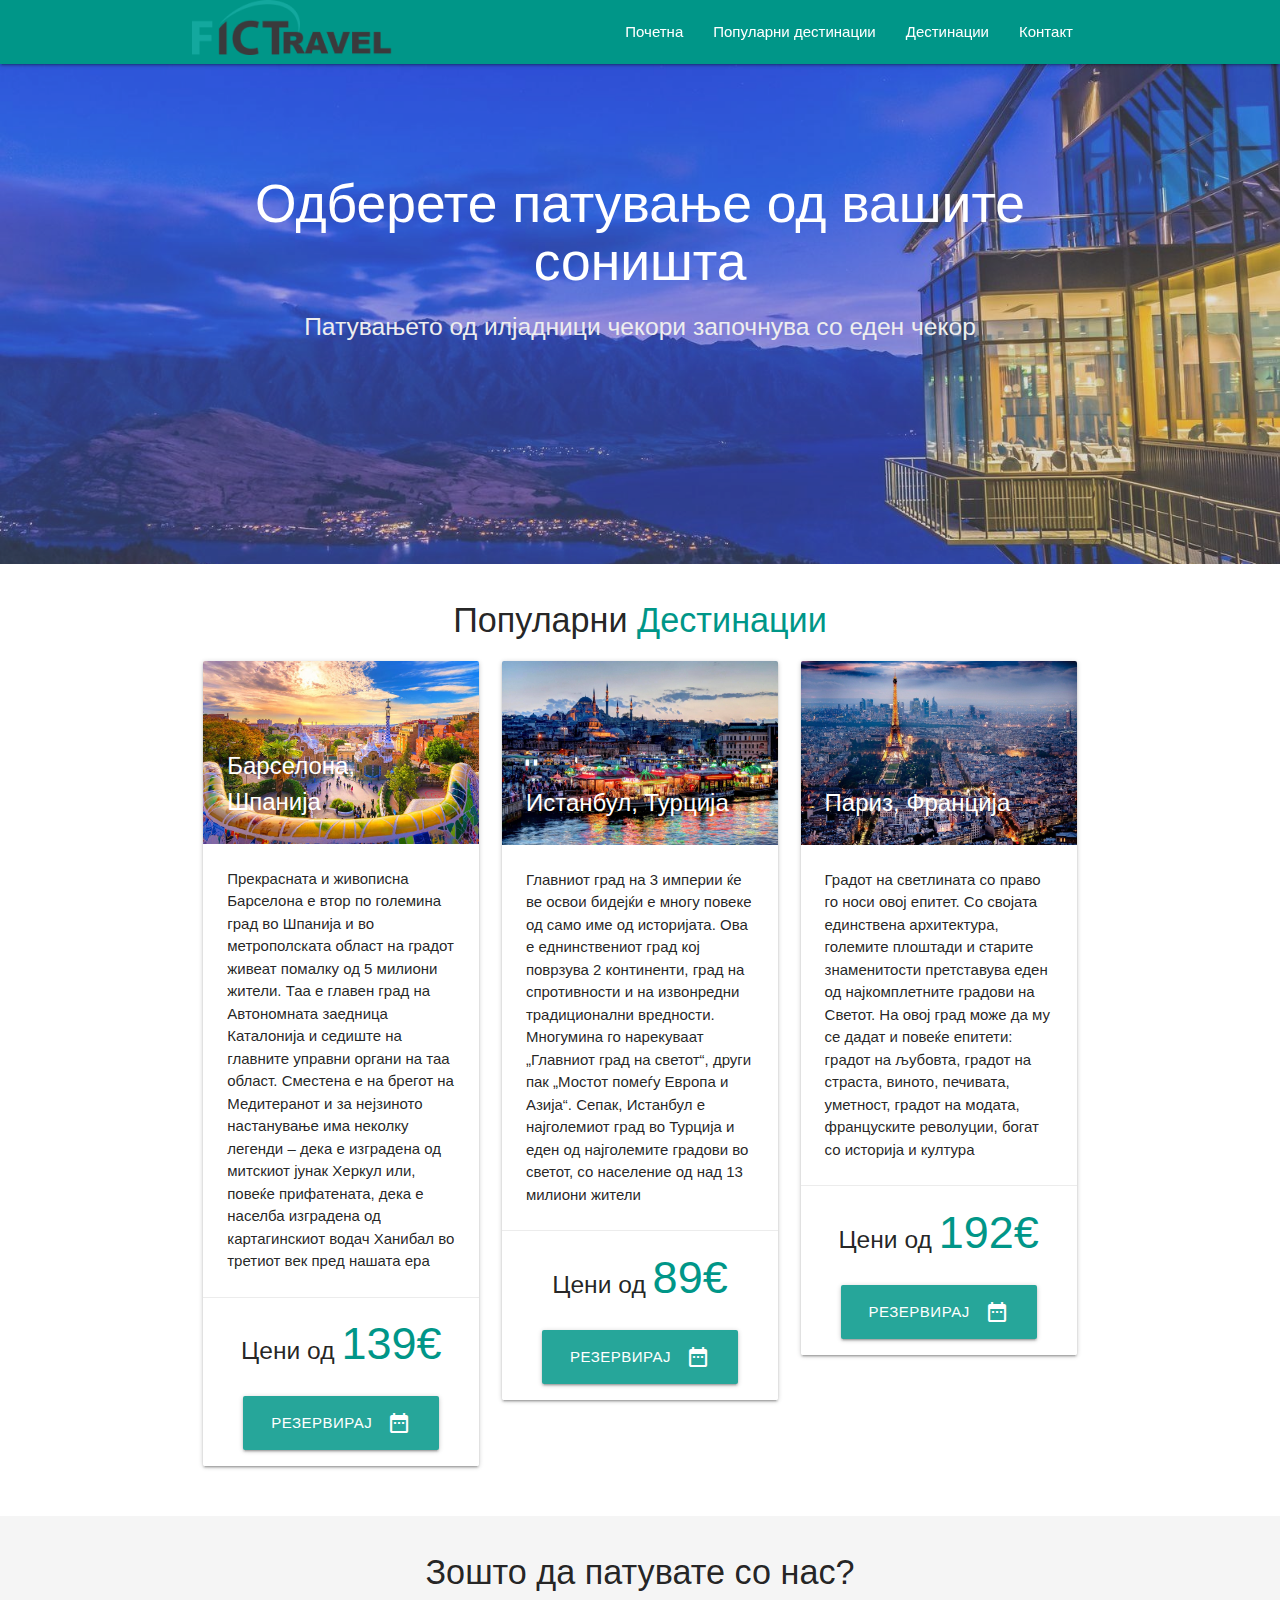
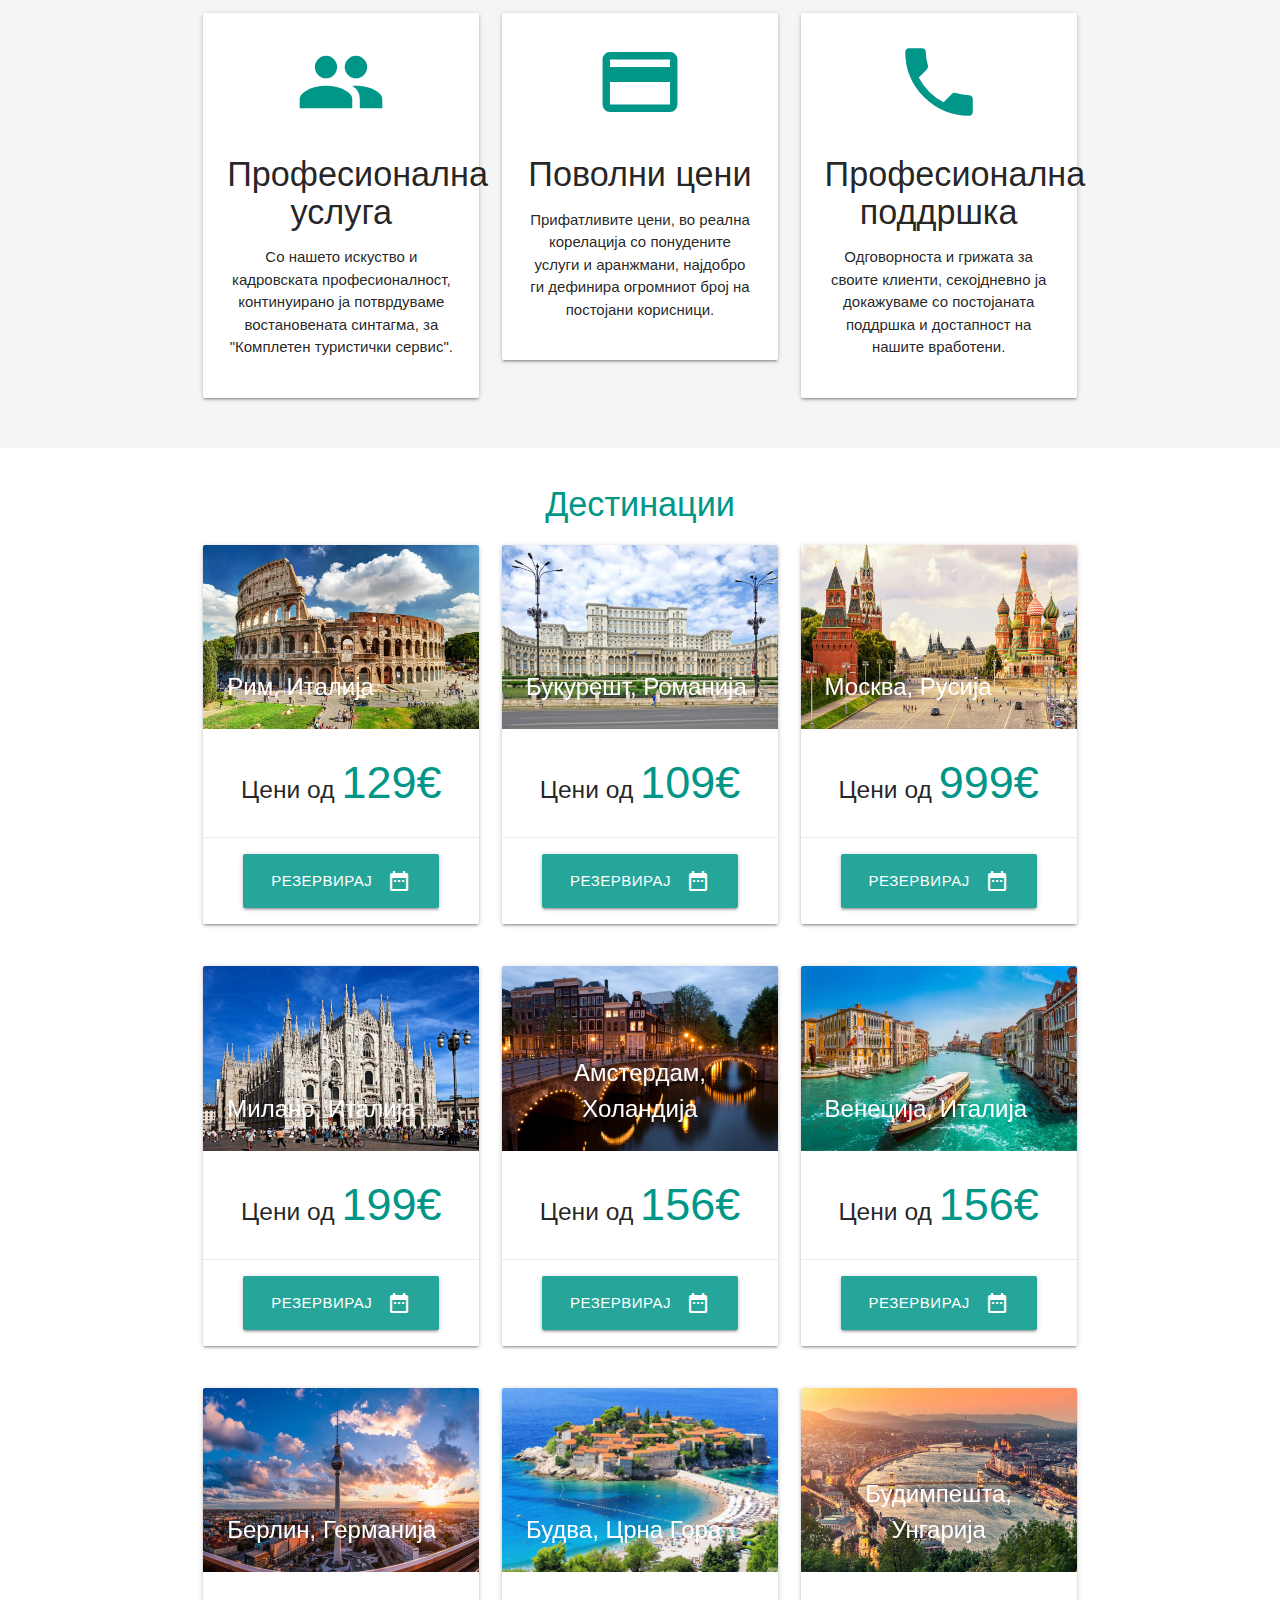
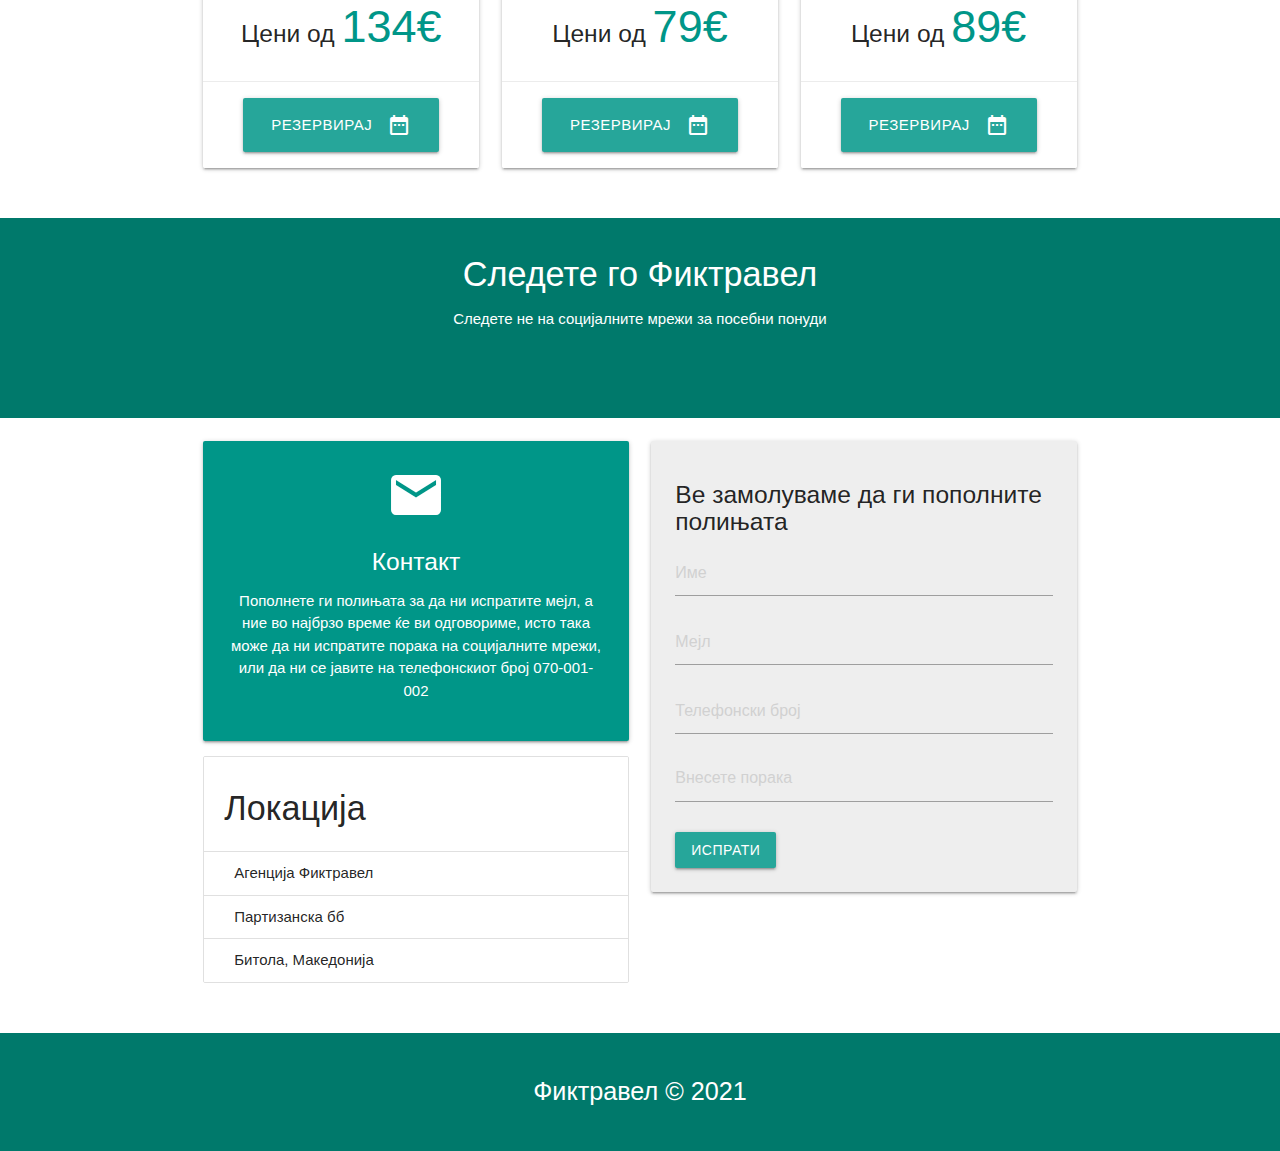
==== index.html @ 1c83683d "Materialize" ====
<!DOCTYPE html>
<html>
  <head>
    <!--Import Google Icon Font-->
    <link
      href="https://fonts.googleapis.com/icon?family=Material+Icons"
      rel="stylesheet"
    />
    <!--Import materialize.css-->
    <link
      rel="stylesheet"
      href="https://cdnjs.cloudflare.com/ajax/libs/materialize/1.0.0/css/materialize.min.css"
    />
    <!-- Font awesome CDN -->
    <link
      rel="stylesheet"
      href="https://pro.fontawesome.com/releases/v5.10.0/css/all.css"
      integrity="sha384-AYmEC3Yw5cVb3ZcuHtOA93w35dYTsvhLPVnYs9eStHfGJvOvKxVfELGroGkvsg+p"
      crossorigin="anonymous"
    />
    <link rel="stylesheet" href="css/main.css" />

    <!--Let browser know website is optimized for mobile-->
    <meta name="viewport" content="width=device-width, initial-scale=1.0" />
    <title>Fictravel</title>
  </head>

  <body id="pocetna" class="scrollspy">
    <div class="navbar-fixed">
      <nav class="teal">
        <div class="container">
          <div class="nav-wrapper">
            <a href="#" class="brand-logo"
              ><img src="img/Fiktravel.png" alt=""
            /></a>
            <a href="" data-target="mobile-nav" class="sidenav-trigger">
              <i class="material-icons">menu</i>
            </a>
            <ul class="right hide-on-med-and-down">
              <li>
                <a href="#pocetna" class="">Почетна</a>
              </li>
              <li>
                <a href="#popdestinacii" class="">Популарни дестинации</a>
              </li>
              <li>
                <a href="#destinacii" class="">Дестинации</a>
              </li>
              <li>
                <a href="#kontakt" class="">Контакт</a>
              </li>
            </ul>
          </div>
        </div>
      </nav>
    </div>

    <ul class="sidenav" id="mobile-nav">
      <li>
        <a href="#pocetna" class="">Почетна</a>
      </li>
      <li>
        <a href="#popdestinacii" class="">Популарни дестинации</a>
      </li>
      <li>
        <a href="#destinacii" class="">Дестинации</a>
      </li>

      <li>
        <a href="#kontakt" class="">Контакт</a>
      </li>
    </ul>

    <!-- Секција: Слајдер -->
    <section class="section-slider slider">
      <ul class="slides">
        <li>
          <img src="img/slide1.jpg" />
          <div class="caption center-align">
            <h2>Одберете патување од вашите соништа</h2>
            <h5 class="light grey-text text-lighten-3 hide-on-small-only">
              Патувањето од илјадници чекори започнува со еден чекор
            </h5>
          </div>
        </li>
        <li>
          <img src="img/slide2.jpg" />
          <div class="caption left-align">
            <h2>Резервирајте онлајн</h2>
            <h5 class="light grey-text text-lighten-3 hide-on-small-only">
              Да патуваш, значи да живееш.
            </h5>
          </div>
        </li>
        <li>
          <img src="img/slide3.jpg" />
          <div class="caption right-align">
            <h2>Групни и индивидуални патувања</h2>
            <h5 class="light grey-text text-lighten-3 hide-on-med-and-down">
              Добро е да има крај на некое патување, но нека биде патување кое
              вреди.
            </h5>
          </div>
        </li>
      </ul>
    </section>

    <!-- Секција: Популарни места -->
    <section id="popdestinacii" class="section section-popular scrollspy">
      <div class="container">
        <div class="row">
          <h4 class="center">
            Популарни <span class="teal-text">Дестинации</span>
          </h4>
          <div class="col s12 m4">
            <div class="card">
              <div class="card-image">
                <img src="img/barselona.jpg" alt="" />
                <span class="card-title">Барселона, Шпанија</span>
              </div>
              <div class="card-content">
                <p>
                  Прекрасната и живописна Барселона е втор по големина град во
                  Шпанија и во метрополската област на градот живеат помалку од
                  5 милиони жители. Таа е главен град на Автономната заедница
                  Каталонија и седиште на главните управни органи на таа област.
                  Сместена е на брегот на Медитеранот и за нејзиното настанување
                  има неколку легенди – дека е изградена од митскиот јунак
                  Херкул или, повеќе прифатената, дека е населба изградена од
                  картагинскиот водач Ханибал во третиот век пред нашата ера
                </p>
              </div>
              <div class="card-action center">
                <h5>
                  Цени од
                  <span class="teal-text" style="font-size: 45px"
                    >139&euro;</span
                  >
                </h5>
                <br />
                <a class="waves-effect waves-light btn-large"
                  ><i class="material-icons right">date_range</i>Резервирај
                </a>
              </div>
            </div>
          </div>
          <div class="col s12 m4">
            <div class="card">
              <div class="card-image">
                <img src="img/istanbul.jpg" alt="" />
                <span class="card-title">Истанбул, Турција</span>
              </div>
              <div class="card-content">
                <p>
                  Главниот град на 3 империи ќе ве освои бидејќи е многу повеке
                  од само име од историјата. Ова е еднинствениот град кој
                  поврзува 2 континенти, град на спротивности и на извонредни
                  традиционални вредности. Многумина го нарекуваат „Главниот
                  град на светот“, други пак „Мостот помеѓу Европа и Азија“.
                  Сепак, Истанбул е најголемиот град во Турција и еден од
                  најголемите градови во светот, со население од над 13 милиони
                  жители
                </p>
              </div>
              <div class="card-action center">
                <h5>
                  Цени од
                  <span class="teal-text" style="font-size: 45px"
                    >89&euro;</span
                  >
                </h5>
                <br />
                <a class="waves-effect waves-light btn-large"
                  ><i class="material-icons right">date_range</i>Резервирај
                </a>
              </div>
            </div>
          </div>
          <div class="col s12 m4">
            <div class="card">
              <div class="card-image">
                <img src="img/pariz.jpg" alt="" />
                <span class="card-title">Париз, Франција</span>
              </div>
              <div class="card-content">
                <p>
                  Градот на светлината со право го носи овој епитет. Со својата
                  единствена архитектура, големите плоштади и старите
                  знаменитости претставува еден од најкомплетните градови на
                  Светот. На овој град може да му се дадат и повеќе епитети:
                  градот на љубовта, градот на страста, виното, печивата,
                  уметност, градот на модата, француските револуции, богат со
                  историја и култура
                </p>
              </div>
              <div class="card-action center">
                <h5>
                  Цени од
                  <span class="teal-text" style="font-size: 45px"
                    >192&euro;</span
                  >
                </h5>
                <br />
                <a class="waves-effect waves-light btn-large"
                  ><i class="material-icons right">date_range</i>Резервирај
                </a>
              </div>
            </div>
          </div>
        </div>
      </div>
    </section>

    <!-- Секција: Зошто -->
    <section class="section section-icons grey lighten-4 center">
      <div class="container">
        <div class="row">
          <h4>Зошто да патувате со нас?</h4>
          <div class="col s12 m4">
            <div class="card-panel">
              <i class="material-icons large teal-text">people</i>
              <h4>Професионална услуга</h4>
              <p>
                Со нашето искуство и кадровската професионалност, континуирано
                ја потврдуваме востановената синтагма, за "Комплетен туристички
                сервис".
              </p>
            </div>
          </div>
          <div class="col s12 m4">
            <div class="card-panel">
              <i class="material-icons large teal-text">payment</i>
              <h4>Поволни цени</h4>
              <p>
                Прифатливите цени, во реална корелација со понудените услуги и
                аранжмани, најдобро ги дефинира огромниот број на постојани
                корисници.
              </p>
            </div>
          </div>
          <div class="col s12 m4">
            <div class="card-panel">
              <i class="material-icons large teal-text">call</i>
              <h4>Професионална поддршка</h4>
              <p>
                Одговорноста и грижата за своите клиенти, секојдневно ја
                докажуваме со постојаната поддршка и достапност на нашите
                вработени.
              </p>
            </div>
          </div>
        </div>
      </div>
    </section>

    <!-- Секција: Дестинации -->
    <section
      id="destinacii"
      class="section section-destinations center scrollspy"
    >
      <div class="container">
        <!-- РЕД 1 -->
        <div class="row">
          <h4 class="teal-text">Дестинации</h4>
          <div class="col s12 m4">
            <div class="card">
              <div class="card-image">
                <img src="img/Rim.jpg" class="materialboxed responsive-img" />
                <span class="card-title">Рим, Италија</span>
              </div>
              <div class="card-content">
                <h5>
                  Цени од
                  <span class="teal-text" style="font-size: 45px"
                    >129&euro;</span
                  >
                </h5>
              </div>
              <div class="card-action">
                <a class="waves-effect waves-light btn-large"
                  ><i class="material-icons right">date_range</i>Резервирај
                </a>
              </div>
            </div>
          </div>
          <div class="col s12 m4">
            <div class="card">
              <div class="card-image">
                <img
                  src="img/bukurest.jpg"
                  class="materialboxed responsive-img"
                />
                <span class="card-title">Букурешт, Романија</span>
              </div>
              <div class="card-content">
                <h5>
                  Цени од
                  <span class="teal-text" style="font-size: 45px"
                    >109&euro;</span
                  >
                </h5>
              </div>
              <div class="card-action">
                <a class="waves-effect waves-light btn-large"
                  ><i class="material-icons right">date_range</i>Резервирај
                </a>
              </div>
            </div>
          </div>
          <div class="col s12 m4">
            <div class="card">
              <div class="card-image">
                <img
                  src="img/Moskva.jpg"
                  class="materialboxed responsive-img"
                />
                <span class="card-title">Москва, Русија</span>
              </div>
              <div class="card-content">
                <h5>
                  Цени од
                  <span class="teal-text" style="font-size: 45px"
                    >999&euro;</span
                  >
                </h5>
              </div>
              <div class="card-action">
                <a class="waves-effect waves-light btn-large"
                  ><i class="material-icons right">date_range</i>Резервирај
                </a>
              </div>
            </div>
          </div>
        </div>
        <!-- РЕД 2 -->
        <div class="row">
          <div class="col s12 m4">
            <div class="card">
              <div class="card-image">
                <img
                  src="img/milano.jpg"
                  class="materialboxed responsive-img"
                />
                <span class="card-title">Милано, Италија</span>
              </div>

              <div class="card-content">
                <h5>
                  Цени од
                  <span class="teal-text" style="font-size: 45px"
                    >199&euro;</span
                  >
                </h5>
              </div>
              <div class="card-action">
                <a class="waves-effect waves-light btn-large"
                  ><i class="material-icons right">date_range</i>Резервирај
                </a>
              </div>
            </div>
          </div>
          <div class="col s12 m4">
            <div class="card">
              <div class="card-image">
                <img
                  src="img/amsterdam.jpg"
                  class="materialboxed responsive-img"
                />
                <span class="card-title">Амстердам, Холандија</span>
              </div>

              <div class="card-content">
                <h5>
                  Цени од
                  <span class="teal-text" style="font-size: 45px"
                    >156&euro;</span
                  >
                </h5>
              </div>
              <div class="card-action">
                <a class="waves-effect waves-light btn-large"
                  ><i class="material-icons right">date_range</i>Резервирај
                </a>
              </div>
            </div>
          </div>
          <div class="col s12 m4">
            <div class="card">
              <div class="card-image">
                <img
                  src="img/venecija.jpg"
                  class="materialboxed responsive-img"
                />
                <span class="card-title">Венеција, Италија</span>
              </div>
              <div class="card-content">
                <h5>
                  Цени од
                  <span class="teal-text" style="font-size: 45px"
                    >156&euro;</span
                  >
                </h5>
              </div>
              <div class="card-action">
                <a class="waves-effect waves-light btn-large"
                  ><i class="material-icons right">date_range</i>Резервирај
                </a>
              </div>
            </div>
          </div>
        </div>
        <!-- РЕД 3 -->
        <div class="row">
          <div class="col s12 m4">
            <div class="card">
              <div class="card-image">
                <img
                  src="img/berlin.jpg"
                  class="materialboxed responsive-img"
                />
                <span class="card-title">Берлин, Германија</span>
              </div>

              <div class="card-content">
                <h5>
                  Цени од
                  <span class="teal-text" style="font-size: 45px"
                    >134&euro;</span
                  >
                </h5>
              </div>
              <div class="card-action">
                <a class="waves-effect waves-light btn-large"
                  ><i class="material-icons right">date_range</i>Резервирај
                </a>
              </div>
            </div>
          </div>
          <div class="col s12 m4">
            <div class="card">
              <div class="card-image">
                <img src="img/budva.jpg" class="materialboxed responsive-img" />
                <span class="card-title">Будва, Црна Гора</span>
              </div>

              <div class="card-content">
                <h5>
                  Цени од
                  <span class="teal-text" style="font-size: 45px"
                    >79&euro;</span
                  >
                </h5>
              </div>
              <div class="card-action">
                <a class="waves-effect waves-light btn-large"
                  ><i class="material-icons right">date_range</i>Резервирај
                </a>
              </div>
            </div>
          </div>
          <div class="col s12 m4">
            <div class="card">
              <div class="card-image">
                <img
                  src="img/budimpesta.jpg"
                  class="materialboxed responsive-img"
                />
                <span class="card-title">Будимпешта, Унгарија</span>
              </div>
              <div class="card-content">
                <h5>
                  Цени од
                  <span class="teal-text" style="font-size: 45px"
                    >89&euro;</span
                  >
                </h5>
              </div>
              <div class="card-action">
                <a class="waves-effect waves-light btn-large"
                  ><i class="material-icons right">date_range</i>Резервирај
                </a>
              </div>
            </div>
          </div>
        </div>
      </div>
    </section>

    <!-- Секција: Следење  -->
    <section class="section section-follow teal darken-2 white-text center">
      <div class="container">
        <div class="row">
          <div class="col s12">
            <h4>Следете го Фиктравел</h4>
            <p>Следете не на социјалните мрежи за посебни понуди</p>
            <p>
              <a href="#" class="white-text">
                <i class="fab fa-facebook fa-4x"></i>
              </a>
              <a href="#" class="white-text">
                <i class="fab fa-twitter fa-4x"></i>
              </a>
              <a href="#" class="white-text">
                <i class="fab fa-linkedin fa-4x"></i>
              </a>
              <a href="#" class="white-text">
                <i class="fab fa-google-plus fa-4x"></i>
              </a>
              <a href="#" class="white-text">
                <i class="fab fa-pinterest fa-4x"></i>
              </a>
            </p>
          </div>
        </div>
      </div>
    </section>

    <!-- Секција: Контакт -->
    <section id="kontakt" class="section section-contact scrollspy">
      <div class="container">
        <div class="row">
          <div class="col s12 m6">
            <div class="card-panel teal white-text center">
              <i class="material-icons medium">email</i>
              <h5>Контакт</h5>
              <p>
                Пополнете ги полињата за да ни испратите мејл, а ние во најбрзо
                време ќе ви одговориме, исто така може да ни испратите порака на
                социјалните мрежи, или да ни се јавите на телефонскиот број
                070-001-002
              </p>
            </div>
            <ul class="collection with-header">
              <li class="collection-header"><h4>Локација</h4></li>
              <li class="collection-item">Агенција Фиктравел</li>
              <li class="collection-item">Партизанска бб</li>
              <li class="collection-item">Битола, Македонија</li>
            </ul>
          </div>
          <div class="col s12 m6">
            <div class="card-panel grey lighten-3">
              <h5>Ве замолуваме да ги пополните полињата</h5>
              <div class="input-field">
                <input type="text" placeholder="Име" />
              </div>
              <div class="input-field">
                <input type="text" placeholder="Мејл" />
              </div>
              <div class="input-field">
                <input type="text" placeholder="Телефонски број" />
              </div>
              <div class="input-field">
                <textarea
                  class="materialize-textarea"
                  placeholder="Внесете порака"
                ></textarea>
              </div>
              <input type="submit" value="Испрати" class="btn" />
            </div>
          </div>
        </div>
      </div>
    </section>

    <!-- Footer -->
    <footer class="section teal darken-2 white-text center">
      <p class="flow-text">Фиктравел &copy; 2021</p>
    </footer>

    <!--JavaScript at end of body for optimized loading-->
    <script src="https://cdnjs.cloudflare.com/ajax/libs/materialize/1.0.0/js/materialize.min.js"></script>

    <script>
      // Side Nav
      const sideNav = document.querySelector('.sidenav');
      M.Sidenav.init(sideNav, {});

      // Slider
      const slider = document.querySelector('.slider');
      M.Slider.init(slider, {
        indicators: false,
        height: 500,
        transition: 500,
        interval: 6000,
      });

      // Autocomplete
      const ac = document.querySelector('.autocomplete');
      M.Autocomplete.init(ac, {
        data: {
          Барселона: null,
          Париз: null,
          Калифорнија: null,
          Јамајка: null,
        },
      });

      // Material Boxded
      const mb = document.querySelectorAll('.materialboxed');
      M.Materialbox.init(mb, {});

      // Scroll Spy
      const ss = document.querySelectorAll('.scrollspy');
      M.ScrollSpy.init(ss, {});
    </script>
  </body>
</html>
---- css/main.css ----
.section-follow .fa-4x {
  margin: 5px 10px;
}

.section-slider img {
  opacity: 0.7;
}
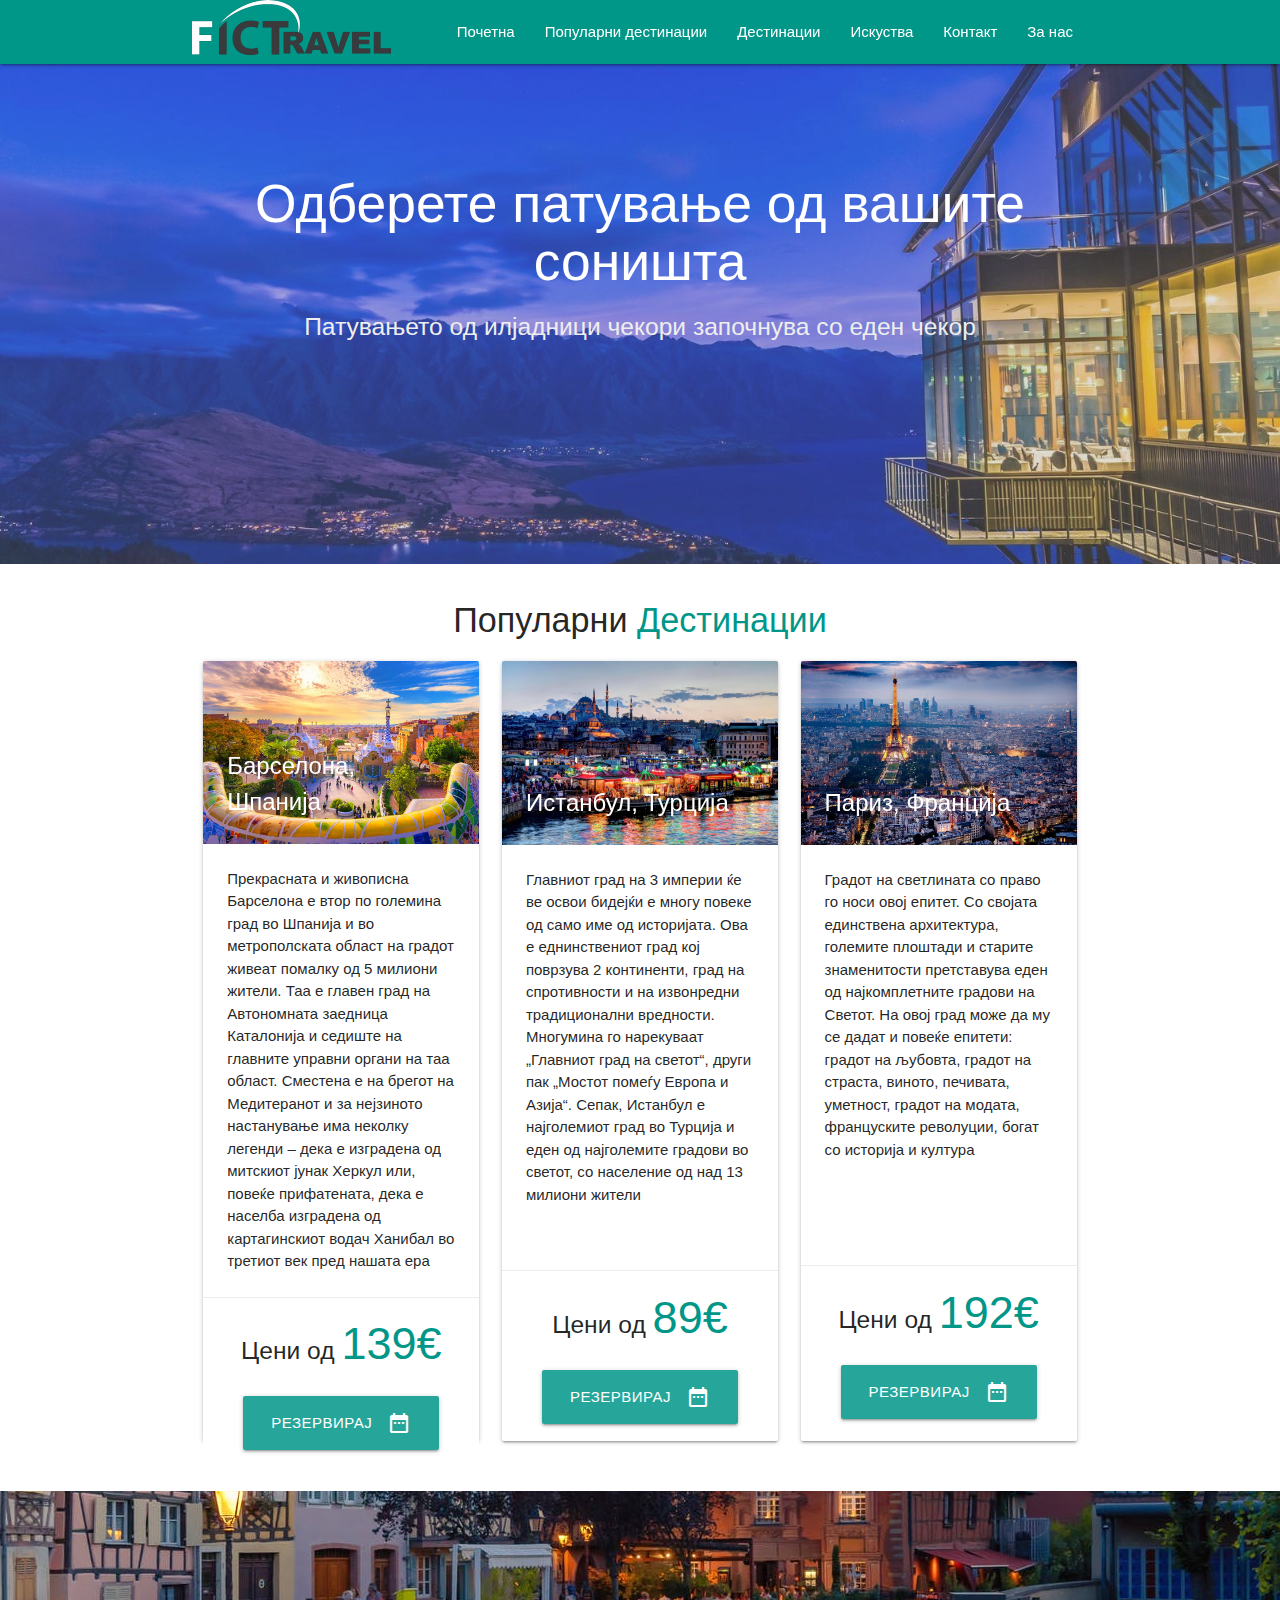
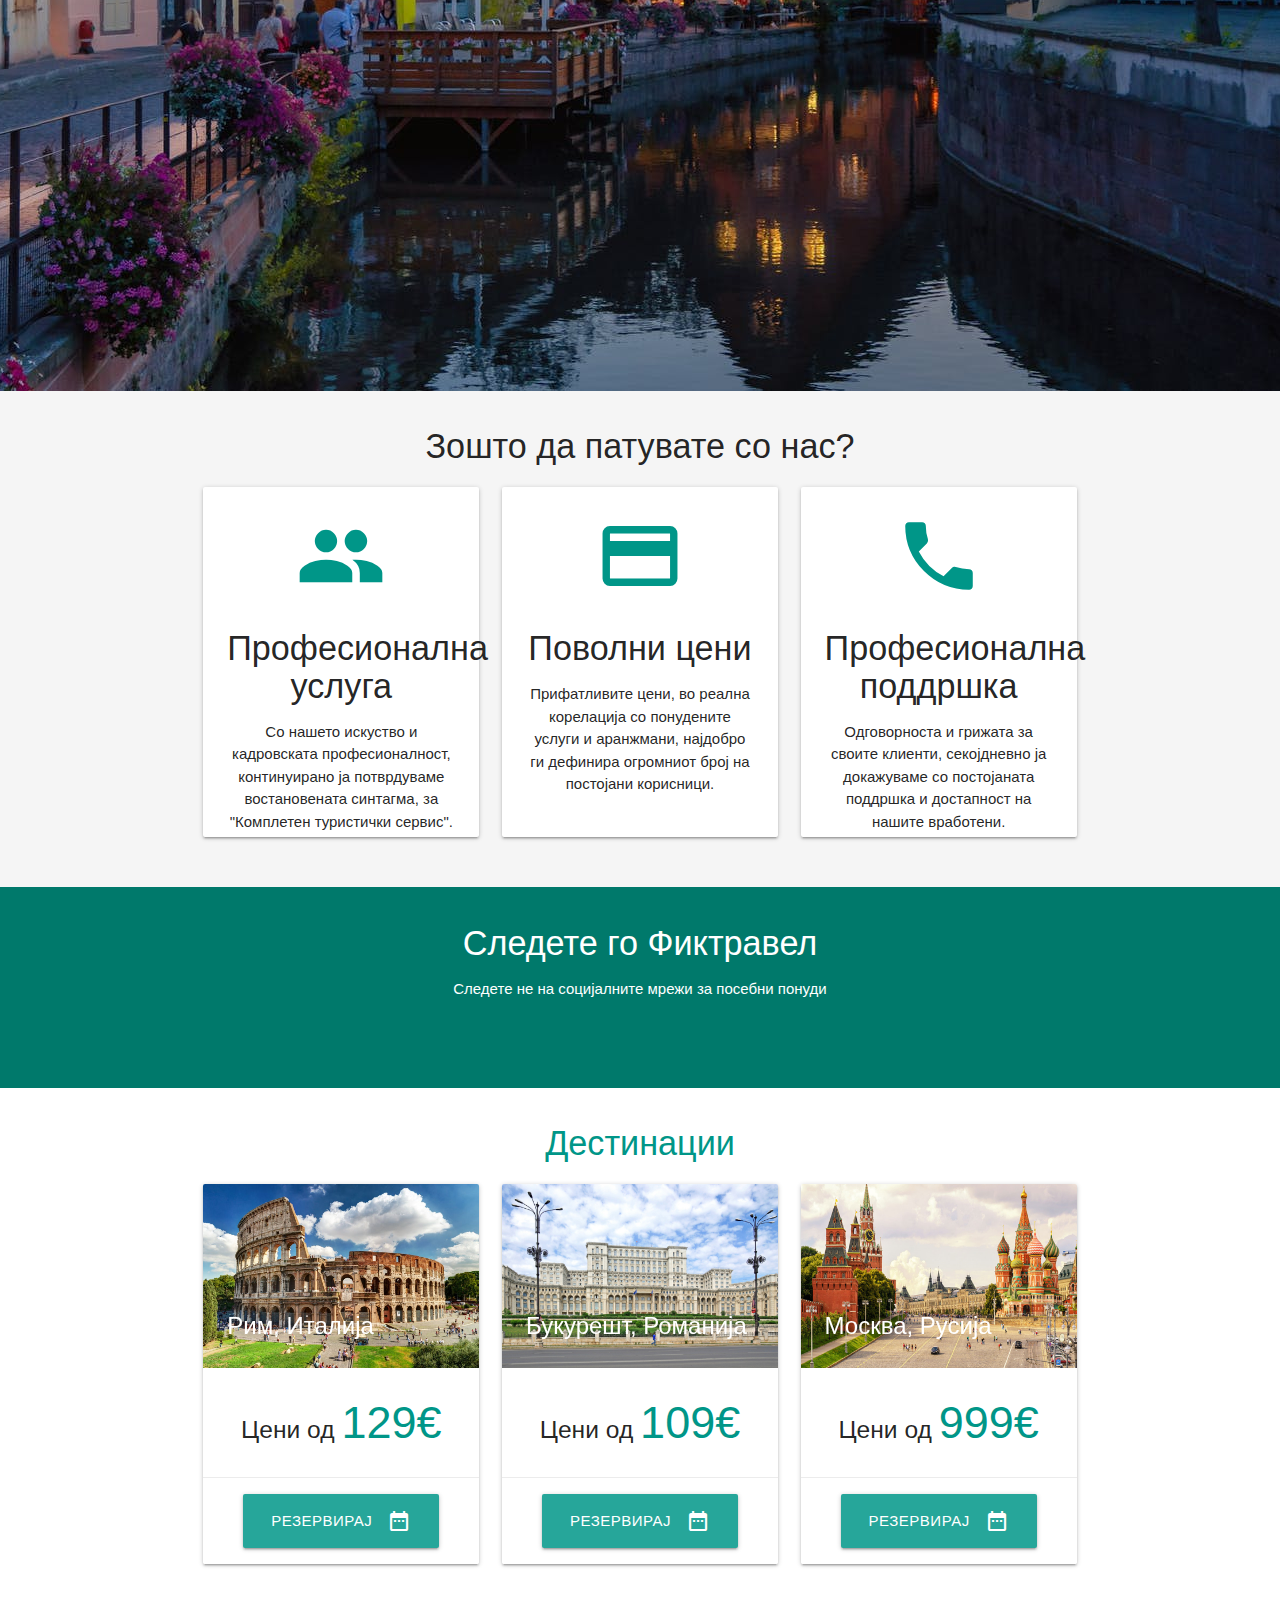
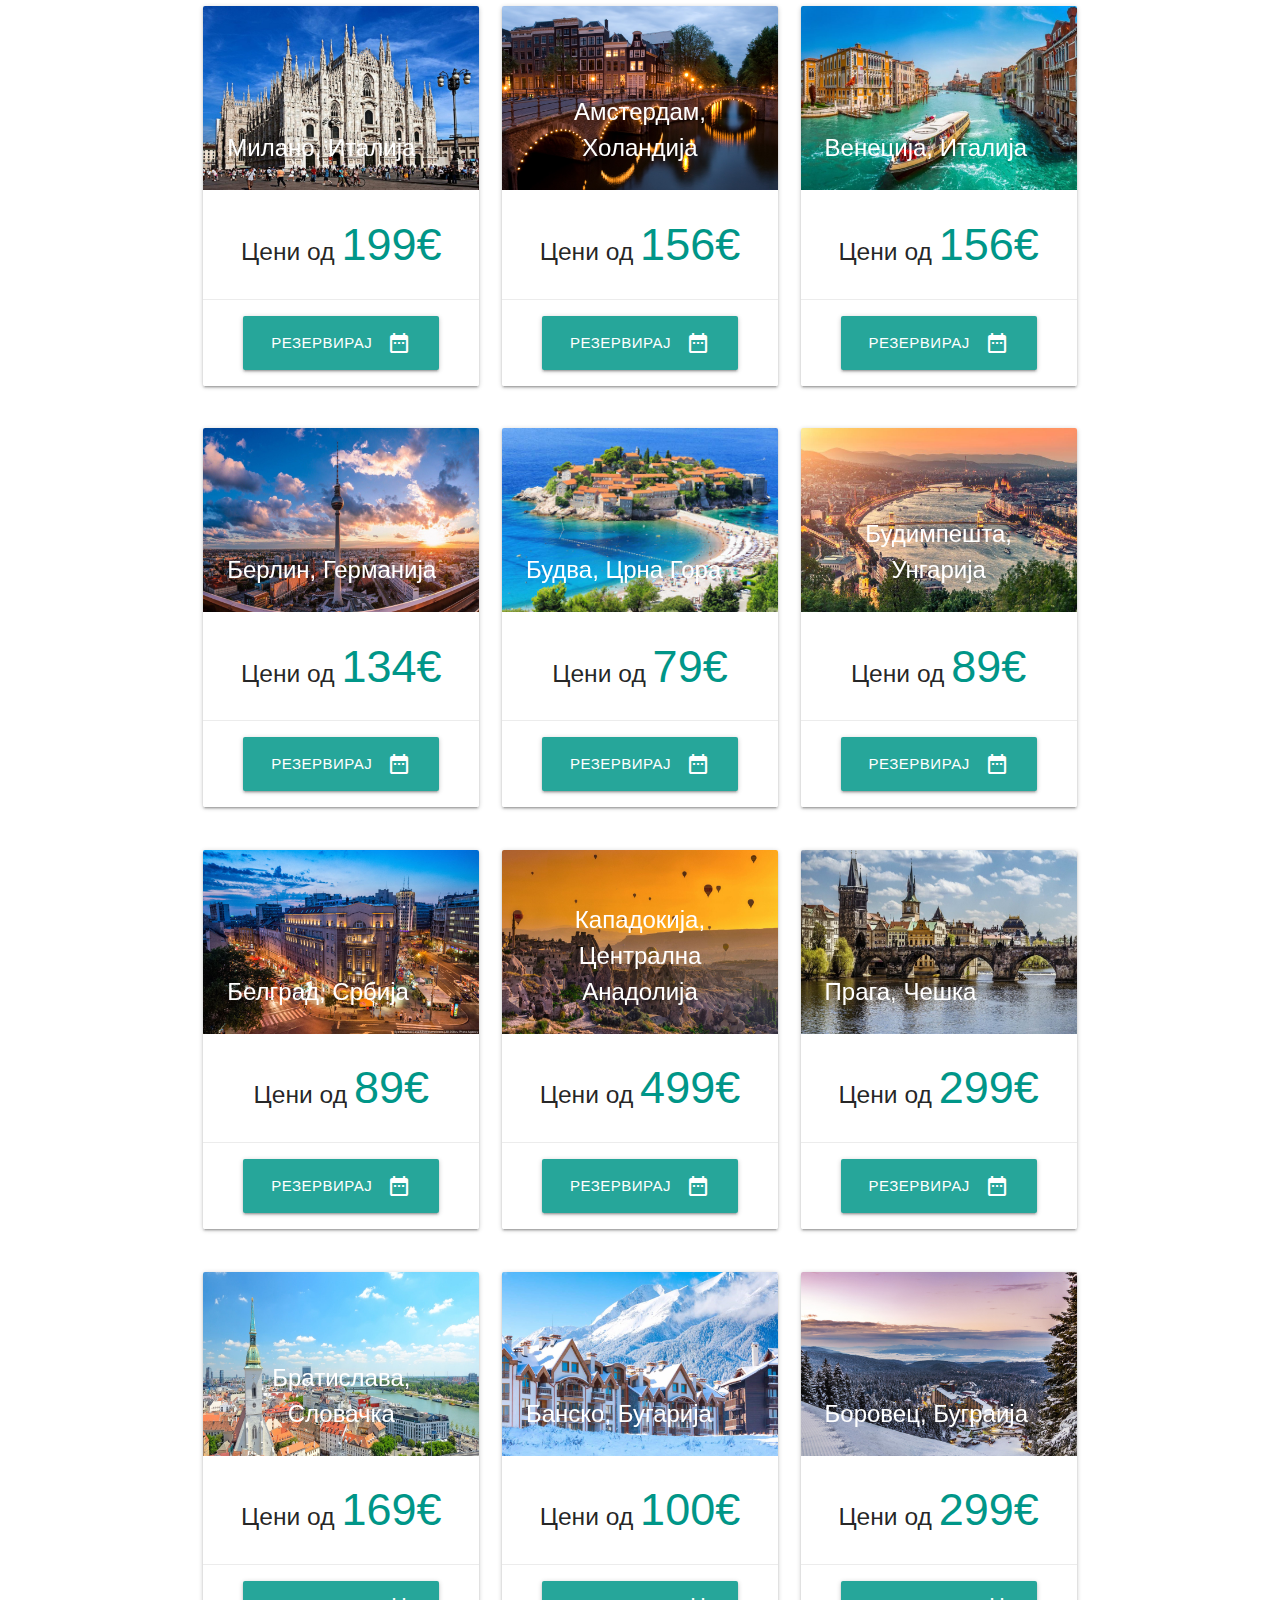
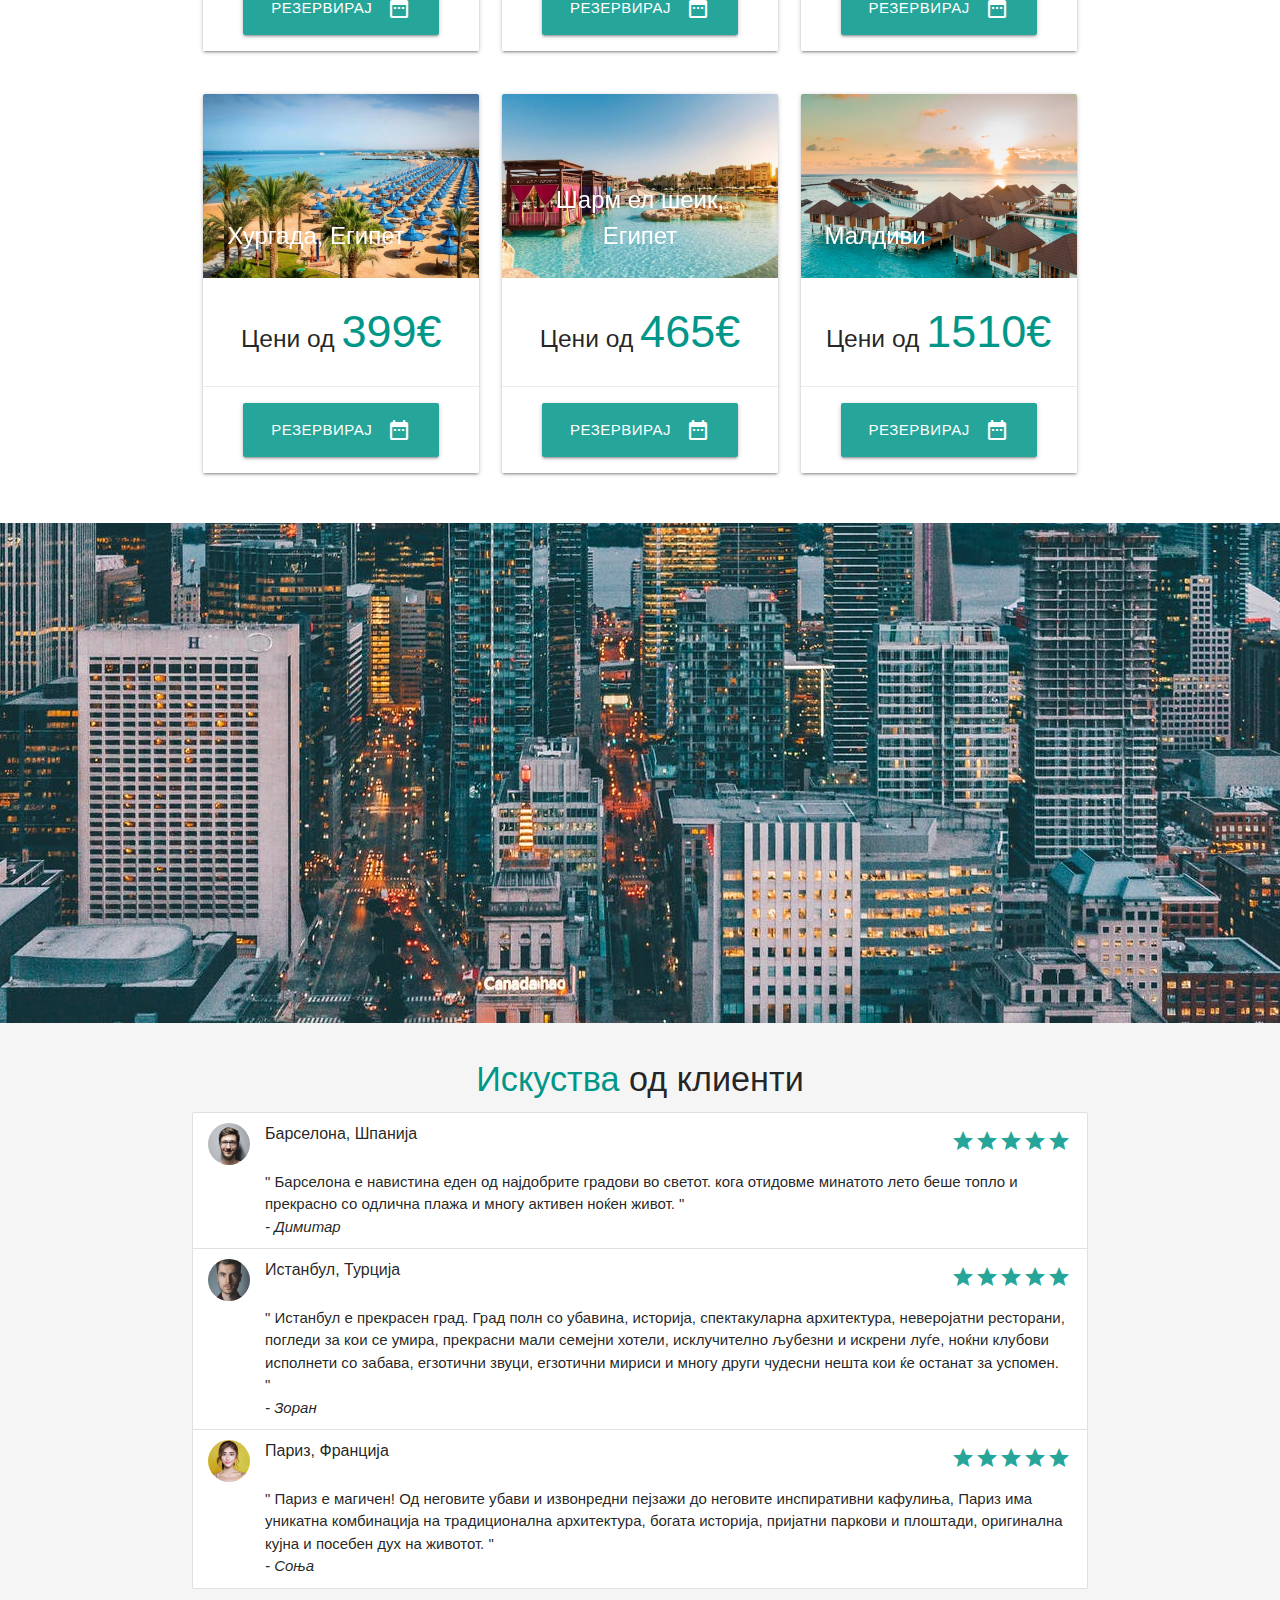
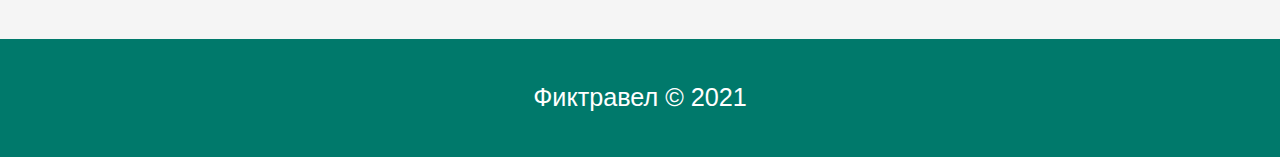
==== commit 8af5ac87: "v2" ====
--- a/index.html
+++ b/index.html
@@ -47,7 +47,13 @@
                 <a href="#destinacii" class="">Дестинации</a>
               </li>
               <li>
-                <a href="#kontakt" class="">Контакт</a>
+                <a href="#iskustva" class="">Искуства</a>
+              </li>
+              <li>
+                <a href="kontakt.html" class="">Контакт</a>
+              </li>
+              <li>
+                <a href="about.html" class="">За нас</a>
               </li>
             </ul>
           </div>
@@ -65,9 +71,14 @@
       <li>
         <a href="#destinacii" class="">Дестинации</a>
       </li>
-
       <li>
-        <a href="#kontakt" class="">Контакт</a>
+        <a href="#iskustva" class="">Искуства</a>
+      </li>
+      <li>
+        <a href="kontakt.html" class="">Контакт</a>
+      </li>
+       <li>
+        <a href="about.html" class="">За нас</a>
       </li>
     </ul>
 
@@ -104,18 +115,18 @@
         </li>
       </ul>
     </section>
-
-    <!-- Секција: Популарни места -->
+ 
+    <!-- Секција: Популарни дестинации -->
     <section id="popdestinacii" class="section section-popular scrollspy">
       <div class="container">
         <div class="row">
           <h4 class="center">
             Популарни <span class="teal-text">Дестинации</span>
           </h4>
-          <div class="col s12 m4">
-            <div class="card">
-              <div class="card-image">
-                <img src="img/barselona.jpg" alt="" />
+          <div class="col s12 m12 l4">
+            <div class="card" style="height: 780px">
+              <div class="card-image">
+                <img src="img/barselona.jpg" alt="" class="materialboxed" />
                 <span class="card-title">Барселона, Шпанија</span>
               </div>
               <div class="card-content">
@@ -138,20 +149,20 @@
                   >
                 </h5>
                 <br />
-                <a class="waves-effect waves-light btn-large"
-                  ><i class="material-icons right">date_range</i>Резервирај
-                </a>
-              </div>
-            </div>
-          </div>
-          <div class="col s12 m4">
-            <div class="card">
-              <div class="card-image">
-                <img src="img/istanbul.jpg" alt="" />
+                 <a class="waves-effect waves-light btn-large modal-trigger" href="#rezervirajModal"
+                  ><i class="material-icons right">date_range</i>Резервирај
+                </a>
+              </div>
+            </div>
+          </div>
+          <div class="col s12 m12 l4">
+            <div class="card" style="height: 780px">
+              <div class="card-image">
+                <img src="img/istanbul.jpg" alt="" class="materialboxed" />
                 <span class="card-title">Истанбул, Турција</span>
               </div>
               <div class="card-content">
-                <p>
+                <p  style="padding-bottom: 40px;">
                   Главниот град на 3 империи ќе ве освои бидејќи е многу повеке
                   од само име од историјата. Ова е еднинствениот град кој
                   поврзува 2 континенти, град на спротивности и на извонредни
@@ -169,21 +180,21 @@
                     >89&euro;</span
                   >
                 </h5>
-                <br />
-                <a class="waves-effect waves-light btn-large"
-                  ><i class="material-icons right">date_range</i>Резервирај
-                </a>
-              </div>
-            </div>
-          </div>
-          <div class="col s12 m4">
-            <div class="card">
-              <div class="card-image">
-                <img src="img/pariz.jpg" alt="" />
+              </br>
+                <a class="waves-effect waves-light btn-large modal-trigger" href="#rezervirajModal"
+                  ><i class="material-icons right">date_range</i>Резервирај
+                </a>
+              </div>
+            </div>
+          </div>
+          <div class="col s12 m12 l4">
+            <div class="card" style="height: 780px">
+              <div class="card-image">
+                <img src="img/pariz.jpg" alt="" class="materialboxed" />
                 <span class="card-title">Париз, Франција</span>
               </div>
               <div class="card-content">
-                <p>
+                <p style="padding-bottom: 80px;">
                   Градот на светлината со право го носи овој епитет. Со својата
                   единствена архитектура, големите плоштади и старите
                   знаменитости претставува еден од најкомплетните градови на
@@ -193,7 +204,7 @@
                   историја и култура
                 </p>
               </div>
-              <div class="card-action center">
+              <div class="card-action center" >
                 <h5>
                   Цени од
                   <span class="teal-text" style="font-size: 45px"
@@ -201,7 +212,7 @@
                   >
                 </h5>
                 <br />
-                <a class="waves-effect waves-light btn-large"
+                <a class="waves-effect waves-light btn-large modal-trigger" href="#rezervirajModal"
                   ><i class="material-icons right">date_range</i>Резервирај
                 </a>
               </div>
@@ -210,14 +221,19 @@
         </div>
       </div>
     </section>
+
+    <!-- Parallax -->
+    <div class="parallax-container">
+      <div class="parallax"> <img src="img/parallax1.jpg"></div>
+    </div>
 
     <!-- Секција: Зошто -->
     <section class="section section-icons grey lighten-4 center">
       <div class="container">
         <div class="row">
           <h4>Зошто да патувате со нас?</h4>
-          <div class="col s12 m4">
-            <div class="card-panel">
+          <div class="col s12 m12 l4">
+            <div class="card-panel" style="height: 350px">
               <i class="material-icons large teal-text">people</i>
               <h4>Професионална услуга</h4>
               <p>
@@ -227,8 +243,8 @@
               </p>
             </div>
           </div>
-          <div class="col s12 m4">
-            <div class="card-panel">
+          <div class="col s12 m12 l4">
+            <div class="card-panel" style="height: 350px">
               <i class="material-icons large teal-text">payment</i>
               <h4>Поволни цени</h4>
               <p>
@@ -238,8 +254,8 @@
               </p>
             </div>
           </div>
-          <div class="col s12 m4">
-            <div class="card-panel">
+          <div class="col s12 m12 l4">
+            <div class="card-panel" style="height: 350px">
               <i class="material-icons large teal-text">call</i>
               <h4>Професионална поддршка</h4>
               <p>
@@ -253,6 +269,32 @@
       </div>
     </section>
 
+    <!-- Секција: Следење  -->
+    <section class="section section-follow teal darken-2 white-text center">
+      <div class="container">
+        <div class="row">
+          <div class="col s12">
+            <h4>Следете го Фиктравел</h4>
+            <p>Следете не на социјалните мрежи за посебни понуди</p>
+            <p>
+              <a href="https://www.facebook.com/" class="white-text" target="_blank">
+                <i class="fab fa-facebook fa-4x"></i>
+              </a>
+              <a href="https://twitter.com/" class="white-text" target="_blank">
+                <i class="fab fa-twitter fa-4x"></i>
+              </a>
+              <a href="https://www.linkedin.com/" class="white-text" target="_blank">
+                <i class="fab fa-linkedin fa-4x"></i>
+              </a>
+              <a href="https://www.pinterest.com/" class="white-text" target="_blank">
+                <i class="fab fa-pinterest fa-4x"></i>
+              </a>
+            </p>
+          </div>
+        </div>
+      </div>
+    </section>
+
     <!-- Секција: Дестинации -->
     <section
       id="destinacii"
@@ -277,7 +319,7 @@
                 </h5>
               </div>
               <div class="card-action">
-                <a class="waves-effect waves-light btn-large"
+                <a class="waves-effect waves-light btn-large modal-trigger" href="#rezervirajModal"
                   ><i class="material-icons right">date_range</i>Резервирај
                 </a>
               </div>
@@ -301,7 +343,7 @@
                 </h5>
               </div>
               <div class="card-action">
-                <a class="waves-effect waves-light btn-large"
+                <a class="waves-effect waves-light btn-large modal-trigger" href="#rezervirajModal"
                   ><i class="material-icons right">date_range</i>Резервирај
                 </a>
               </div>
@@ -325,7 +367,7 @@
                 </h5>
               </div>
               <div class="card-action">
-                <a class="waves-effect waves-light btn-large"
+                 <a class="waves-effect waves-light btn-large modal-trigger" href="#rezervirajModal"
                   ><i class="material-icons right">date_range</i>Резервирај
                 </a>
               </div>
@@ -353,7 +395,7 @@
                 </h5>
               </div>
               <div class="card-action">
-                <a class="waves-effect waves-light btn-large"
+                <a class="waves-effect waves-light btn-large modal-trigger" href="#rezervirajModal"
                   ><i class="material-icons right">date_range</i>Резервирај
                 </a>
               </div>
@@ -378,7 +420,7 @@
                 </h5>
               </div>
               <div class="card-action">
-                <a class="waves-effect waves-light btn-large"
+                 <a class="waves-effect waves-light btn-large modal-trigger" href="#rezervirajModal"
                   ><i class="material-icons right">date_range</i>Резервирај
                 </a>
               </div>
@@ -402,7 +444,7 @@
                 </h5>
               </div>
               <div class="card-action">
-                <a class="waves-effect waves-light btn-large"
+                 <a class="waves-effect waves-light btn-large modal-trigger" href="#rezervirajModal"
                   ><i class="material-icons right">date_range</i>Резервирај
                 </a>
               </div>
@@ -430,7 +472,7 @@
                 </h5>
               </div>
               <div class="card-action">
-                <a class="waves-effect waves-light btn-large"
+                 <a class="waves-effect waves-light btn-large modal-trigger" href="#rezervirajModal"
                   ><i class="material-icons right">date_range</i>Резервирај
                 </a>
               </div>
@@ -452,7 +494,7 @@
                 </h5>
               </div>
               <div class="card-action">
-                <a class="waves-effect waves-light btn-large"
+                 <a class="waves-effect waves-light btn-large modal-trigger" href="#rezervirajModal"
                   ><i class="material-icons right">date_range</i>Резервирај
                 </a>
               </div>
@@ -476,7 +518,229 @@
                 </h5>
               </div>
               <div class="card-action">
-                <a class="waves-effect waves-light btn-large"
+                 <a class="waves-effect waves-light btn-large modal-trigger" href="#rezervirajModal"
+                  ><i class="material-icons right">date_range</i>Резервирај
+                </a>
+              </div>
+            </div>
+          </div>
+        </div>
+        <!-- РЕД 4 -->
+        <div class="row">
+          <div class="col s12 m4">
+            <div class="card">
+              <div class="card-image">
+                <img
+                  src="img/belgrad.jpg"
+                  class="materialboxed responsive-img"
+                />
+                <span class="card-title">Белград, Србија</span>
+              </div>
+
+              <div class="card-content">
+                <h5>
+                  Цени од
+                  <span class="teal-text" style="font-size: 45px"
+                    >89&euro;</span
+                  >
+                </h5>
+              </div>
+              <div class="card-action">
+                 <a class="waves-effect waves-light btn-large modal-trigger" href="#rezervirajModal"
+                  ><i class="material-icons right">date_range</i>Резервирај
+                </a>
+              </div>
+            </div>
+          </div>
+          <div class="col s12 m4">
+            <div class="card">
+              <div class="card-image">
+                <img src="img/kapadokija.jpg" class="materialboxed responsive-img" />
+                <span class="card-title">Кападокија, Централна Анадолија</span>
+              </div>
+
+              <div class="card-content">
+                <h5>
+                  Цени од
+                  <span class="teal-text" style="font-size: 45px"
+                    >499&euro;</span
+                  >
+                </h5>
+              </div>
+              <div class="card-action">
+                 <a class="waves-effect waves-light btn-large modal-trigger" href="#rezervirajModal"
+                  ><i class="material-icons right">date_range</i>Резервирај
+                </a>
+              </div>
+            </div>
+          </div>
+          <div class="col s12 m4">
+            <div class="card">
+              <div class="card-image">
+                <img
+                  src="img/praga.jpg"
+                  class="materialboxed responsive-img"
+                />
+                <span class="card-title">Прага, Чешка</span>
+              </div>
+              <div class="card-content">
+                <h5>
+                  Цени од
+                  <span class="teal-text" style="font-size: 45px"
+                    >299&euro;</span
+                  >
+                </h5>
+              </div>
+              <div class="card-action">
+                 <a class="waves-effect waves-light btn-large modal-trigger" href="#rezervirajModal"
+                  ><i class="material-icons right">date_range</i>Резервирај
+                </a>
+              </div>
+            </div>
+          </div>
+        </div>
+        <!-- РЕД 5 -->
+        <div class="row">
+          <div class="col s12 m4">
+            <div class="card">
+              <div class="card-image">
+                <img
+                  src="img/bratislava.jpg"
+                  class="materialboxed responsive-img"
+                />
+                <span class="card-title">Братислава, Словачка</span>
+              </div>
+
+              <div class="card-content">
+                <h5>
+                  Цени од
+                  <span class="teal-text" style="font-size: 45px"
+                    >169&euro;</span
+                  >
+                </h5>
+              </div>
+              <div class="card-action">
+                 <a class="waves-effect waves-light btn-large modal-trigger" href="#rezervirajModal"
+                  ><i class="material-icons right">date_range</i>Резервирај
+                </a>
+              </div>
+            </div>
+          </div>
+          <div class="col s12 m4">
+            <div class="card">
+              <div class="card-image">
+                <img src="img/bansko.jpg" class="materialboxed responsive-img" />
+                <span class="card-title">Банско, Бугарија</span>
+              </div>
+
+              <div class="card-content">
+                <h5>
+                  Цени од
+                  <span class="teal-text" style="font-size: 45px"
+                    >100&euro;</span
+                  >
+                </h5>
+              </div>
+              <div class="card-action">
+                 <a class="waves-effect waves-light btn-large modal-trigger" href="#rezervirajModal"
+                  ><i class="material-icons right">date_range</i>Резервирај
+                </a>
+              </div>
+            </div>
+          </div>
+          <div class="col s12 m4">
+            <div class="card">
+              <div class="card-image">
+                <img
+                  src="img/borovec.jpg"
+                  class="materialboxed responsive-img"
+                />
+                <span class="card-title">Боровец, Буграија</span>
+              </div>
+              <div class="card-content">
+                <h5>
+                  Цени од
+                  <span class="teal-text" style="font-size: 45px"
+                    >299&euro;</span
+                  >
+                </h5>
+              </div>
+              <div class="card-action">
+                 <a class="waves-effect waves-light btn-large modal-trigger" href="#rezervirajModal"
+                  ><i class="material-icons right">date_range</i>Резервирај
+                </a>
+              </div>
+            </div>
+          </div>
+        </div>
+        <!-- РЕД 6 -->
+        <div class="row">
+          <div class="col s12 m4">
+            <div class="card">
+              <div class="card-image">
+                <img
+                  src="img/hurgada.jpg"
+                  class="materialboxed responsive-img"
+                />
+                <span class="card-title">Хургада, Египет</span>
+              </div>
+
+              <div class="card-content">
+                <h5>
+                  Цени од
+                  <span class="teal-text" style="font-size: 45px"
+                    >399&euro;</span
+                  >
+                </h5>
+              </div>
+              <div class="card-action">
+                 <a class="waves-effect waves-light btn-large modal-trigger" href="#rezervirajModal"
+                  ><i class="material-icons right">date_range</i>Резервирај
+                </a>
+              </div>
+            </div>
+          </div>
+          <div class="col s12 m4">
+            <div class="card">
+              <div class="card-image">
+                <img src="img/sarm el seik.jpg" class="materialboxed responsive-img" />
+                <span class="card-title">Шарм ел шеик, Египет</span>
+              </div>
+
+              <div class="card-content">
+                <h5>
+                  Цени од
+                  <span class="teal-text" style="font-size: 45px"
+                    >465&euro;</span
+                  >
+                </h5>
+              </div>
+              <div class="card-action">
+                 <a class="waves-effect waves-light btn-large modal-trigger" href="#rezervirajModal"
+                  ><i class="material-icons right">date_range</i>Резервирај
+                </a>
+              </div>
+            </div>
+          </div>
+          <div class="col s12 m4">
+            <div class="card">
+              <div class="card-image">
+                <img
+                  src="img/maldivi.jpg"
+                  class="materialboxed responsive-img"
+                />
+                <span class="card-title">Малдиви</span>
+              </div>
+              <div class="card-content">
+                <h5>
+                  Цени од
+                  <span class="teal-text" style="font-size: 45px"
+                    >1510&euro;</span
+                  >
+                </h5>
+              </div>
+              <div class="card-action">
+                 <a class="waves-effect waves-light btn-large modal-trigger" href="#rezervirajModal"
                   ><i class="material-icons right">date_range</i>Резервирај
                 </a>
               </div>
@@ -486,86 +750,97 @@
       </div>
     </section>
 
-    <!-- Секција: Следење  -->
-    <section class="section section-follow teal darken-2 white-text center">
+     <!-- Parallax -->
+    <div class="parallax-container">
+      <div class="parallax"> <img src="img/parallax2.jpeg"></div>
+    </div>
+
+    <!-- Секција: Искуства -->
+    <section id="iskustva" class="section section-iskustva grey lighten-4 scrollspy">
       <div class="container">
         <div class="row">
-          <div class="col s12">
-            <h4>Следете го Фиктравел</h4>
-            <p>Следете не на социјалните мрежи за посебни понуди</p>
-            <p>
-              <a href="#" class="white-text">
-                <i class="fab fa-facebook fa-4x"></i>
-              </a>
-              <a href="#" class="white-text">
-                <i class="fab fa-twitter fa-4x"></i>
-              </a>
-              <a href="#" class="white-text">
-                <i class="fab fa-linkedin fa-4x"></i>
-              </a>
-              <a href="#" class="white-text">
-                <i class="fab fa-google-plus fa-4x"></i>
-              </a>
-              <a href="#" class="white-text">
-                <i class="fab fa-pinterest fa-4x"></i>
-              </a>
-            </p>
-          </div>
-        </div>
-      </div>
-    </section>
-
-    <!-- Секција: Контакт -->
-    <section id="kontakt" class="section section-contact scrollspy">
-      <div class="container">
-        <div class="row">
-          <div class="col s12 m6">
-            <div class="card-panel teal white-text center">
-              <i class="material-icons medium">email</i>
-              <h5>Контакт</h5>
-              <p>
-                Пополнете ги полињата за да ни испратите мејл, а ние во најбрзо
-                време ќе ви одговориме, исто така може да ни испратите порака на
-                социјалните мрежи, или да ни се јавите на телефонскиот број
-                070-001-002
-              </p>
-            </div>
-            <ul class="collection with-header">
-              <li class="collection-header"><h4>Локација</h4></li>
-              <li class="collection-item">Агенција Фиктравел</li>
-              <li class="collection-item">Партизанска бб</li>
-              <li class="collection-item">Битола, Македонија</li>
-            </ul>
-          </div>
-          <div class="col s12 m6">
-            <div class="card-panel grey lighten-3">
-              <h5>Ве замолуваме да ги пополните полињата</h5>
-              <div class="input-field">
-                <input type="text" placeholder="Име" />
-              </div>
-              <div class="input-field">
-                <input type="text" placeholder="Мејл" />
-              </div>
-              <div class="input-field">
-                <input type="text" placeholder="Телефонски број" />
-              </div>
-              <div class="input-field">
-                <textarea
-                  class="materialize-textarea"
-                  placeholder="Внесете порака"
-                ></textarea>
-              </div>
-              <input type="submit" value="Испрати" class="btn" />
-            </div>
-          </div>
-        </div>
-      </div>
+       <h4 class="center"><span class="teal-text">Искуства </span>од клиенти</h4>
+       <ul class="collection">
+          <li class="collection-item avatar">
+            <img src="img/person1.jpg" alt="" class="circle">
+            <span class="title">Барселона, Шпанија</span>
+            <p style="margin-top: 25px;">
+                  " Барселона е навистина еден од најдобрите градови во светот. кога отидовме минатото лето беше топло и прекрасно со одлична плажа и многу активен ноќен живот. "
+                  <p><em>- Димитар</em></p>
+                </p>
+            <a href="#!" class="secondary-content"><i class="material-icons">grade</i><i class="material-icons">grade</i><i class="material-icons">grade</i><i class="material-icons">grade</i><i class="material-icons">grade</i></a>
+          </li>
+          <li class="collection-item avatar">
+             <img src="img/person2.jpg" alt="" class="circle">
+            <span class="title">Истанбул, Турција</span>
+             <p style="margin-top: 25px;">
+                  " Истанбул е прекрасен град. Град полн со убавина, историја, спектакуларна архитектура, неверојатни ресторани, погледи за кои се умира, прекрасни мали семејни хотели, исклучително љубезни и искрени луѓе, ноќни клубови исполнети со забава, егзотични звуци, егзотични мириси и многу други чудесни нешта кои ќе останат за успомен. "
+                  <p> <em>- Зоран </em></p>
+            <a href="#!" class="secondary-content"><i class="material-icons">grade</i><i class="material-icons">grade</i><i class="material-icons">grade</i><i class="material-icons">grade</i><i class="material-icons">grade</i></a>
+          </li>
+          <li class="collection-item avatar">
+             <img src="img/person3.jpg" alt="" class="circle">
+            <span class="title">Париз, Франција</span>
+            <p style="margin-top: 25px;">
+                  " Париз е магичен! Од неговите убави и извонредни пејзажи до неговите инспиративни кафулиња, Париз има уникатна комбинација на традиционална архитектура, богата историја, пријатни паркови и плоштади, оригинална кујна и посебен дух на животот. "
+                 <p> <em>- Соња </em></p>
+                </p>
+            <a href="#!" class="secondary-content"><i class="material-icons">grade</i><i class="material-icons">grade</i><i class="material-icons">grade</i><i class="material-icons">grade</i><i class="material-icons">grade</i></a>
+          </li>
+       </ul>
+       </div>
+       </div>
     </section>
 
     <!-- Footer -->
     <footer class="section teal darken-2 white-text center">
       <p class="flow-text">Фиктравел &copy; 2021</p>
     </footer>
+
+    <!-- Modal за резервирај -->
+    <div id="rezervirajModal" class="modal">
+      <div class="modal-content">
+        <h4>Резервирај</h4>
+        <div class="row">
+    <form class="col s12">
+      <div class="row">
+        <div class="input-field col s6">
+          <input placeholder="Име" id="first_name" type="text" class="validate"> 
+        </div>
+        <div class="input-field col s6">
+          <input placeholder="Презиме" id="last_name" type="text" class="validate">
+        </div>
+      </div>
+      <div class="row">
+         <div class="input-field col s6">
+         <input placeholder="Број на особи заедно со себе" type="number" class="validate">  
+         </div>
+          <div class="input-field col s6">
+          <input placeholder="Телефонски број" id="tel" type="tel" class="validate">
+        </div>
+      </div>
+      <div class="row">
+         <div class="input-field">
+         <input placeholder="Емејл" id="email" type="email" class="validate">
+          <span class="helper-text" data-error="Погрешно" data-success=""></span>
+         </div>
+      </div>
+     
+      <div class="row">
+         <input placeholder="Одберете почетен датум" type="text" class="datepicker">
+      </div>
+      <div class="row">
+         <input placeholder="Одберете краен датум" type="text" class="datepicker">
+      </div>
+    
+    </form>
+    </div>
+      </div>
+      <div class="modal-footer">
+        <a onclick="M.toast({html: 'Успешно! Очекувајте да ве контактираме'})" class="modal-close waves-effect waves-green btn">Резервирај</a>
+        <a href="#!" class="modal-close waves-effect waves-green btn red left">Откажи</a>
+      </div>
+    </div>
 
     <!--JavaScript at end of body for optimized loading-->
     <script src="https://cdnjs.cloudflare.com/ajax/libs/materialize/1.0.0/js/materialize.min.js"></script>
@@ -584,24 +859,32 @@
         interval: 6000,
       });
 
-      // Autocomplete
-      const ac = document.querySelector('.autocomplete');
-      M.Autocomplete.init(ac, {
-        data: {
-          Барселона: null,
-          Париз: null,
-          Калифорнија: null,
-          Јамајка: null,
-        },
-      });
-
-      // Material Boxded
+      // Material Boxed
       const mb = document.querySelectorAll('.materialboxed');
       M.Materialbox.init(mb, {});
 
       // Scroll Spy
       const ss = document.querySelectorAll('.scrollspy');
-      M.ScrollSpy.init(ss, {});
+      M.ScrollSpy.init(ss, {}); 
+      
+      // Modal Trigger
+       document.addEventListener('DOMContentLoaded', function() {
+        var elems = document.querySelectorAll('.modal');
+        var instances = M.Modal.init(elems, {});
+      });
+
+      // Date Picker
+      document.addEventListener('DOMContentLoaded', function() {
+      var elems = document.querySelectorAll('.datepicker');
+      var instances = M.Datepicker.init(elems, {});
+      });
+
+      // Parallax
+      document.addEventListener('DOMContentLoaded', function() {
+        var elems = document.querySelectorAll('.parallax');
+        var instances = M.Parallax.init(elems, {});
+      });
+
     </script>
   </body>
 </html>
--- a/css/main.css
+++ b/css/main.css
@@ -1,5 +1,11 @@
 .section-follow .fa-4x {
   margin: 5px 10px;
+}
+
+.section-follow .fa-4x:hover {
+  color: #3a3a3c;
+  transition: ease-in;
+  transition-duration: 0.3s;
 }
 
 .section-slider img {
